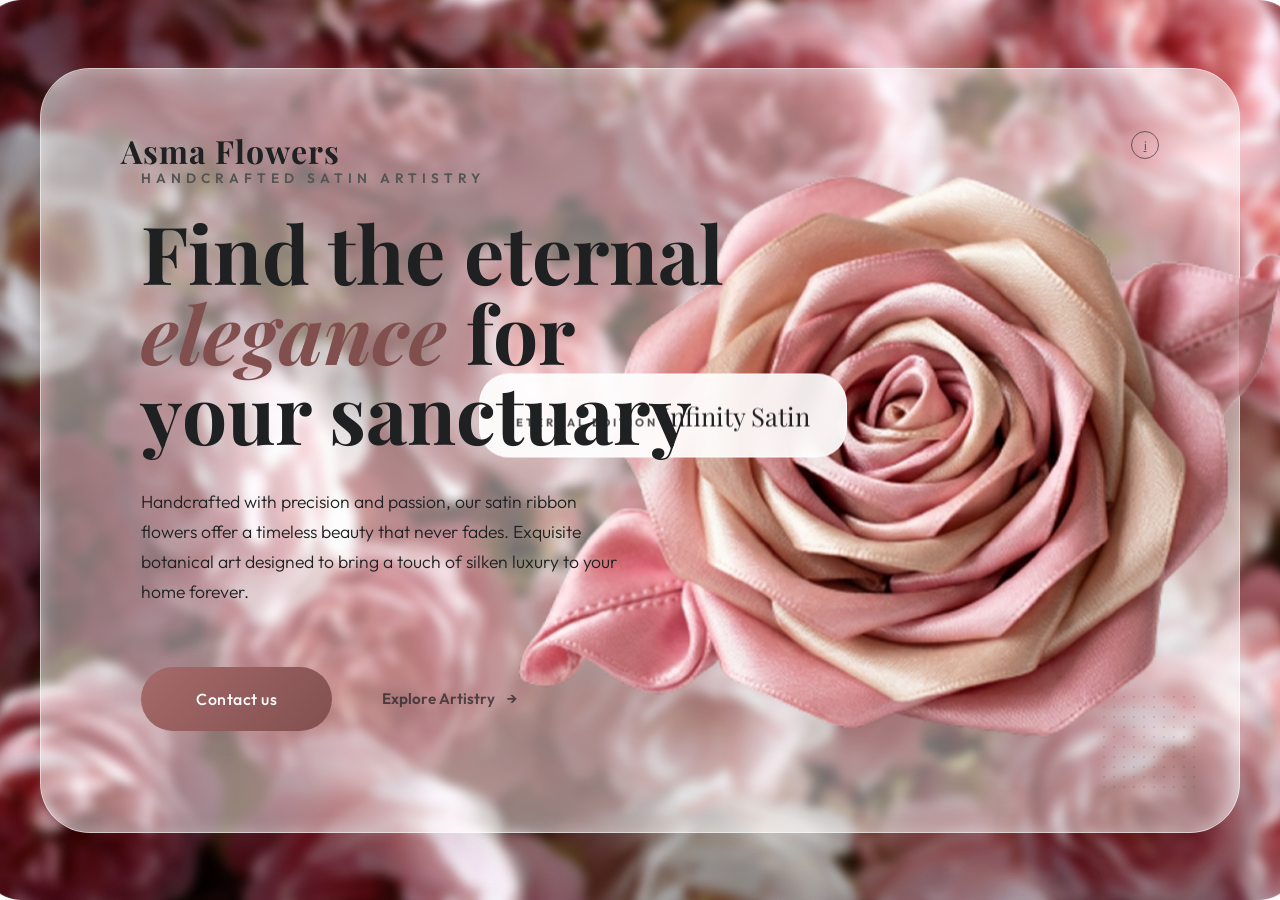
==== index.html @ a52fb3a3 "feat: initialize Asma Flowers project with custom glass-morphism UI and assets" ====
<!DOCTYPE html>
<html lang="en">
<head>
    <meta charset="UTF-8">
    <meta name="viewport" content="width=device-width, initial-scale=1.0">
    <title>Asma Flowers | Handcrafted Satin Ribbon Flowers</title>
    <meta name="description" content="Discover the art of eternal blooms. Premium, handcrafted satin ribbon flowers that bring timeless silken elegance to any space.">
    
    <!-- Fonts -->
    <link rel="preconnect" href="https://fonts.googleapis.com">
    <link rel="preconnect" href="https://fonts.gstatic.com" crossorigin>
    <link href="https://fonts.googleapis.com/css2?family=Outfit:wght@300;400;500;600&family=Playfair+Display:ital,wght@0,600;0,700;1,600;1,700&display=swap" rel="stylesheet">
    
    <style>
        :root {
            /* Sophisticated Color Palette */
            --primary-accent: #a66a6a; /* Dusty Rose */
            --primary-accent-dark: #824f4f;
            --secondary-green: #545454; /* Muted Sage */
            --text-main: #1e2022;
            --text-muted: #434547;
            --white: #ffffff;
            --glass-white: rgba(255, 255, 255, 0.45);
            --glass-border: rgba(255, 255, 255, 0.6);
            
            /* Transitions & Shadows */
            --curve: cubic-bezier(0.4, 0, 0.2, 1);
            --shadow-soft: 0 40px 100px -20px rgba(0, 0, 0, 0.12);
            --shadow-glow: 0 0 20px rgba(166, 106, 106, 0.2);
        }

        * {
            margin: 0;
            padding: 0;
            box-sizing: border-box;
        }

        body {
            font-family: 'Outfit', sans-serif;
            background: url('assets/bg.png') center/cover no-repeat fixed;
            min-height: 100vh;
            display: flex;
            justify-content: center;
            align-items: center;
            padding: 40px;
            color: var(--text-main);
            overflow: hidden;
        }

        /* Ambient Background Mesh */
        body::before {
            content: '';
            position: absolute;
            inset: 0;
            background: radial-gradient(circle at 10% 20%, rgba(166, 106, 106, 0.05) 0%, transparent 40%),
                        radial-gradient(circle at 90% 80%, rgba(125, 140, 125, 0.05) 0%, transparent 40%);
            z-index: 0;
            pointer-events: none;
        }

        .container {
            width: 100%;
            max-width: 1400px;
            z-index: 1;
        }

        /* NEW SECTIONS STYLE */
        .collections-section {
            padding: 120px 0;
            text-align: center;
        }

        .section-heading {
            font-family: 'Playfair Display', serif;
            font-size: 3.5rem;
            margin-bottom: 80px;
        }

        .collections-grid {
            display: grid;
            grid-template-columns: repeat(auto-fit, minmax(350px, 1fr));
            gap: 40px;
        }

        .collection-card {
            background: var(--glass-white);
            backdrop-filter: blur(20px);
            border-radius: 40px;
            border: 1px solid var(--glass-border);
            padding: 40px;
            transition: all 0.5s var(--curve);
            display: flex;
            flex-direction: column;
            gap: 30px;
        }

        .collection-card:hover {
            transform: translateY(-20px);
            box-shadow: var(--shadow-soft);
            background: rgba(255, 255, 255, 0.6);
        }

        .card-visual {
            height: 300px;
            background: rgba(255,255,255,0.4);
            border-radius: 30px;
            display: flex;
            align-items: center;
            justify-content: center;
            overflow: hidden;
        }

        .card-visual img {
            width: 80%;
            transition: transform 0.6s var(--curve);
        }

        .collection-card:hover .card-visual img {
            transform: scale(1.15) rotate(5deg);
        }

        .card-info h3 {
            font-family: 'Playfair Display', serif;
            font-size: 1.8rem;
            margin-bottom: 15px;
        }

        .card-info p {
            color: var(--text-muted);
            font-size: 0.95rem;
            line-height: 1.6;
            margin-bottom: 20px;
        }

        .price {
            font-weight: 600;
            color: var(--primary-accent);
            letter-spacing: 1px;
        }

        /* Footer */
        .footer-minimal {
            border-top: 1px solid var(--glass-border);
            padding: 80px 0 40px;
            text-align: center;
            margin-top: 100px;
        }

        .footer-top {
            margin-bottom: 40px;
        }

        .footer-top span {
            font-size: 2rem;
            display: block;
            margin-bottom: 15px;
        }

        .footer-top p {
            color: var(--text-muted);
            letter-spacing: 2px;
            text-transform: uppercase;
            font-size: 0.8rem;
        }

        .footer-bottom {
            font-size: 0.75rem;
            opacity: 0.5;
            letter-spacing: 1px;
        }

        /* Refined Glass Card */
        .glass-card {
            background: var(--glass-white);
            /* backdrop-filter: blur(45px) saturate(140%); */
            -webkit-backdrop-filter: blur(45px) saturate(140%);
            border-radius: 50px;
            border: 1px solid var(--glass-border);
            padding: 80px 100px;
            margin: 0 auto;
            position: relative;
            box-shadow: var(--shadow-soft);
            display: flex;
            justify-content: space-between;
            align-items: center;
            /* overflow: hidden; */
            /* width: 90vw; */
            height: 85vh;
            min-height: 700px;
        }

        /* Inner Glow */
        .glass-card::after {
            content: '';
            position: absolute;
            inset: 0;
            border-radius: inherit;
            pointer-events: none;
            box-shadow: inset 0 2px 20px rgba(255,255,255,0.4);
            z-index: 5;
        }

        /* Header elements modernized */
        .brand-name {
            position: absolute;
            top: 60px;
            left: 80px;
            font-family: 'Playfair Display', serif;
            font-weight: 700;
            font-size: 2rem;
            letter-spacing: 1px;
            color: var(--text-main);
            z-index: 10;
        }

        .info-icon {
            position: absolute;
            top: 60px;
            right: 80px;
            width: fit-content;
            height: 32px;
            display: flex;
            justify-content: flex-end;
            align-items: center;
            z-index: 10;
        }

        .info-circle {
            width: 28px;
            height: 28px;
            border: 1px solid var(--text-main);
            border-radius: 50%;
            display: flex;
            justify-content: center;
            align-items: center;
            font-size: 0.8rem;
            opacity: 0.6;
            cursor: pointer;
            transition: all 0.3s var(--curve);
        }

        .info-circle:hover {
            opacity: 1;
            background: var(--text-main);
            color: var(--white);
        }

        .content {
            max-width: 600px;
            z-index: 2;
            position: relative;
        }

        .tagline {
            color: var(--secondary-green);
            text-transform: uppercase;
            letter-spacing: 5px;
            font-weight: 600;
            font-size: 0.85rem;
            margin-bottom: 25px;
            display: block;
            opacity: 0.85;
        }

        h1 {
            font-family: 'Playfair Display', serif;
            font-size: 5rem;
            line-height: 1;
            margin-bottom: 35px;
            font-weight: 700;
            color: var(--text-main);
        }

        h1 span.italic {
            font-style: italic;
            color: var(--primary-accent-dark);
            position: relative;
        }

        .description {
            color: var(--text-main);
            font-size: 1.1rem;
            line-height: 1.7;
            margin-bottom: 60px;
            width: clamp(200px, 80%, 100%);
            font-weight: 300;
        }

        .actions {
            display: flex;
            align-items: center;
            gap: 50px;
        }

        .btn-shop {
            background: linear-gradient(135deg, var(--primary-accent), var(--primary-accent-dark));
            color: var(--white);
            padding: 22px 55px;
            border-radius: 100px;
            text-decoration: none;
            font-weight: 500;
            font-size: 1rem;
            letter-spacing: 0.5px;
            transition: all 0.5s var(--curve);
            box-shadow: 0 15px 30px rgba(166, 106, 106, 0.25);
            border: none;
        }

        .btn-shop:hover {
            transform: translateY(-5px) scale(1.02);
            box-shadow: 0 20px 40px rgba(166, 106, 106, 0.35);
        }

        .link-collections {
            text-decoration: none;
            color: var(--text-main);
            font-weight: 600;
            display: flex;
            align-items: center;
            gap: 12px;
            transition: all 0.3s var(--curve);
            font-size: 0.95rem;
            opacity: 0.7;
        }

        .link-collections::after {
            content: '→';
            transition: transform 0.3s var(--curve);
        }

        .link-collections:hover {
            opacity: 1;
        }

        .link-collections:hover::after {
            transform: translateX(8px);
        }

        /* Visuals Section Polish */
        .visuals {
            position: absolute;
            right: -10%;
            top: 50%;
            transform: translateY(-50%);
            width: 900px;
            height: 100%;
            display: flex;
            align-items: center;
            justify-content: center;
            z-index: 1;
            pointer-events: none;
        }

        .main-flower {
            width: 110%;
            max-width: 800px;
            filter: drop-shadow(0 30px 60px rgba(0,0,0,0.12));
            mix-blend-mode: multiply;
            animation: floatingFlower 12s ease-in-out infinite;
        }

        @keyframes floatingFlower {
            0%, 100% { transform: translate(0, 0) rotate(0deg) scale(1); }
            33% { transform: translate(15px, -20px) rotate(2deg) scale(1.02); }
            66% { transform: translate(-10px, 15px) rotate(-1deg) scale(0.98); }
        }

        .season-badge {
            position: absolute;
            left: 20px;
            top: 40%;
            background: rgba(255, 255, 255, 0.9);
            backdrop-filter: blur(10px);
            padding: 24px 36px;
            border-radius: 30px;
            box-shadow: 0 20px 40px rgba(0,0,0,0.06);
            text-align: center;
            z-index: 10;
            border: 1px solid rgba(255,255,255,0.8);
            animation: badgeFloat 8s ease-in-out infinite;
        }

        .badge-title {
            color: var(--secondary-green);
            text-transform: uppercase;
            font-size: 0.7rem;
            letter-spacing: 3px;
            margin-bottom: 8px;
            font-weight: 700;
        }

        .badge-type {
            font-family: 'Playfair Display', serif;
            font-size: 1.6rem;
            color: var(--text-main);
            font-weight: 400;
        }

        @keyframes badgeFloat {
            0%, 100% { transform: translateY(0) rotate(0deg); }
            50% { transform: translateY(-25px) rotate(2deg); }
        }

        /* Decorative Elements */
        .dot-pattern {
            position: absolute;
            bottom: 40px;
            right: 40px;
            width: 100px;
            height: 100px;
            background-image: radial-gradient(var(--text-main) 1px, transparent 1px);
            background-size: 10px 10px;
            opacity: 0.1;
            z-index: 0;
        }

        @media (max-width: 1200px) {
            .glass-card {
                padding: 60px;
                width: 95vw;
            }
            h1 { font-size: 4rem; }
            .visuals { width: 500px; }
        }

        @media (max-width: 992px) {
            body { overflow: auto; padding: 20px; }
            .glass-card {
                flex-direction: column;
                height: auto;
                min-height: auto;
                padding: 100px 40px 60px;
                text-align: center;
                gap: 50px;
            }
            .content {
                max-width: 100%;
                display: flex;
                flex-direction: column;
                align-items: center;
            }
            .visuals {
                position: relative;
                right: 0;
                top: 0;
                transform: none;
                width: 100%;
                height: 400px;
            }
            .main-flower { width: 100%; padding: 20px; }
            .season-badge { left: 50%; transform: translateX(-50%); top: 10%; }
            .actions { gap: 30px; }
            h1 { font-size: 3rem; }
        }
    </style>
</head>
<body>

    <div class="container">
        <main class="glass-card">
            <!-- Navigation Context -->
            <div class="brand-name">Asma Flowers</div>
            <a href="about.html" class="info-icon">
                <div class="info-circle">i</div>
            </a>

            <!-- Content Area -->
            <section class="content">
                <span class="tagline">Handcrafted Satin Artistry</span>
                <h1>Find the eternal <span class="italic">elegance</span> for your sanctuary</h1>
                <p class="description">
                    Handcrafted with precision and passion, our satin ribbon flowers offer a timeless beauty that never fades. Exquisite botanical art designed to bring a touch of silken luxury to your home forever.
                </p>
                <div class="actions">
                    <a href="#" class="btn-shop" id="contactBtn">Contact us</a>
                    <a href="collections.html" class="link-collections">Explore Artistry</a>
                </div>
            </section>

            <!-- Visual Masterpiece Area -->
            <section class="visuals">
                <div class="season-badge">
                    <span class="badge-title">Eternal Edition</span>
                    <span class="badge-type">Infinity Satin</span>
                </div>
                <img src="assets/satin_rose.png" alt="Handcrafted Satin Ribbon Rose" class="main-flower">
            </section>

            <!-- Textures -->
            <div class="dot-pattern"></div>
    <!-- Contact Modal -->
    <div id="contactModal" class="modal-overlay">
        <div class="modal-card">
            <div class="social-grid">
                <a href="#" class="social-item">
                    <div class="icon-box">
                        <svg width="24" height="24" viewBox="0 0 24 24" fill="none" stroke="currentColor" stroke-width="2" stroke-linecap="round" stroke-linejoin="round"><rect x="2" y="2" width="20" height="20" rx="5" ry="5"></rect><path d="M16 11.37A4 4 0 1 1 12.63 8 4 4 0 0 1 16 11.37z"></path><line x1="17.5" y1="6.5" x2="17.51" y2="6.5"></line></svg>
                    </div>
                    <span>INSTAGRAM</span>
                </a>
                <a href="#" class="social-item">
                    <div class="icon-box">
                        <svg width="24" height="24" viewBox="0 0 24 24" fill="none" stroke="currentColor" stroke-width="2" stroke-linecap="round" stroke-linejoin="round"><path d="M18 2h-3a5 5 0 0 0-5 5v3H7v4h3v8h4v-8h3l1-4h-4V7a1 1 0 0 1 1-1h3z"></path></svg>
                    </div>
                    <span>FACEBOOK</span>
                </a>
                <a href="#" class="social-item">
                    <div class="icon-box">
                        <svg width="24" height="24" viewBox="0 0 24 24" fill="none" stroke="currentColor" stroke-width="2" stroke-linecap="round" stroke-linejoin="round"><path d="M9 12a4 4 0 1 0 4 4V4a5 5 0 0 0 5 5"></path></svg>
                    </div>
                    <span>TIKTOK</span>
                </a>
                <a href="#" class="social-item">
                    <div class="icon-box">
                        <svg width="24" height="24" viewBox="0 0 24 24" fill="none" stroke="currentColor" stroke-width="2" stroke-linecap="round" stroke-linejoin="round"><path d="M22 16.92v3a2 2 0 0 1-2.18 2 19.79 19.79 0 0 1-8.63-3.07 19.5 19.5 0 0 1-6-6 19.79 19.79 0 0 1-3.07-8.67A2 2 0 0 1 4.11 2h3a2 2 0 0 1 2 1.72 12.84 12.84 0 0 0 .7 2.81 2 2 0 0 1-.45 2.11L8.09 9.91a16 16 0 0 0 6 6l1.27-1.27a2 2 0 0 1 2.11-.45 12.84 12.84 0 0 0 2.81.7A2 2 0 0 1 22 16.92z"></path></svg>
                    </div>
                    <span>WHATSAPP</span>
                </a>
            </div>
            <button id="closeModal" class="close-btn">&times; Fermer la fenêtre</button>
        </div>
    </div>

    <!-- Modal Styling -->
    <style>
        .modal-overlay {
            position: fixed;
            inset: 0;
            background: rgba(0, 0, 0, 0.2);
            backdrop-filter: blur(15px);
            z-index: 2000;
            display: flex;
            justify-content: center;
            align-items: center;
            opacity: 0;
            pointer-events: none;
            transition: opacity 0.5s var(--curve);
        }

        .modal-overlay.active {
            opacity: 1;
            pointer-events: auto;
        }

        .modal-card {
            background: var(--glass-white);
            backdrop-filter: blur(45px) saturate(140%);
            border: 1px solid var(--glass-border);
            border-radius: 60px;
            padding: 80px;
            width: 90%;
            max-width: 800px;
            box-shadow: var(--shadow-soft);
            display: flex;
            flex-direction: column;
            align-items: center;
            gap: 50px;
            transform: perspective(1000px);
        }

        .social-grid {
            display: grid;
            grid-template-columns: repeat(2, 1fr);
            gap: 30px;
            width: 100%;
        }

        .social-item {
            background: rgba(255, 255, 255, 0.4);
            border: 1px solid rgba(255, 255, 255, 0.3);
            border-radius: 40px;
            padding: 50px 30px;
            text-decoration: none;
            color: var(--text-main);
            display: flex;
            flex-direction: column;
            align-items: center;
            gap: 20px;
            transition: all 0.3s var(--curve);
        }

        .social-item:hover {
            background: var(--white);
            transform: translateY(-8px);
            box-shadow: 0 15px 30px rgba(0,0,0,0.05);
        }

        .icon-box {
            width: 60px;
            height: 60px;
            background: rgba(255,255,255,0.6);
            border-radius: 50%;
            display: flex;
            justify-content: center;
            align-items: center;
            color: var(--primary-accent);
        }

        .social-item span {
            font-weight: 700;
            letter-spacing: 1px;
            font-size: 0.8rem;
        }

        .close-btn {
            background: none;
            border: none;
            color: var(--text-muted);
            font-size: 1rem;
            cursor: pointer;
            opacity: 0.7;
            transition: opacity 0.3s;
            display: flex;
            align-items: center;
            gap: 10px;
        }

        .close-btn:hover {
            opacity: 1;
        }

        @media (max-width: 768px) {
            .modal-card { padding: 40px; border-radius: 40px; }
            .social-grid { grid-template-columns: 1fr; }
            .social-item { padding: 30px; }
        }
    </style>

    <script>
        document.addEventListener('DOMContentLoaded', () => {
            const card = document.querySelector('.glass-card');
            const flower = document.querySelector('.main-flower');
            const modal = document.getElementById('contactModal');
            const modalCard = document.querySelector('.modal-card');
            const openBtn = document.getElementById('contactBtn');
            const closeBtn = document.getElementById('closeModal');
            
            // Subtle Cursor Parallax
            document.addEventListener('mousemove', (e) => {
                const x = (window.innerWidth / 2 - e.pageX) / 80;
                const y = (window.innerHeight / 2 - e.pageY) / 80;
                
                if (!modal.classList.contains('active')) {
                    card.style.transform = `perspective(1000px) rotateY(${x}deg) rotateX(${y}deg)`;
                    flower.style.transform = `translate(${-x * 2}px, ${-y * 2}px)`;
                } else {
                    // Parallax for the Modal Card
                    modalCard.style.transform = `perspective(1000px) rotateY(${x}deg) rotateX(${y}deg) translateZ(50px)`;
                }
            });

            // Modal Controls
            openBtn.addEventListener('click', (e) => {
                e.preventDefault();
                modal.classList.add('active');
            });

            closeBtn.addEventListener('click', () => {
                modal.classList.remove('active');
            });

            // Close on overlay click
            modal.addEventListener('click', (e) => {
                if (e.target === modal) modal.classList.remove('active');
            });

            // Smooth entrance animations
            const elements = [
                document.querySelector('.brand-name'),
                document.querySelector('.tagline'),
                document.querySelector('h1'),
                document.querySelector('.description'),
                document.querySelector('.actions'),
                document.querySelector('.season-badge')
            ];

            elements.forEach((el, index) => {
                if (el) {
                    el.style.opacity = '0';
                    el.style.transform = 'translateY(20px)';
                    el.style.transition = `all 0.8s cubic-bezier(0.4, 0, 0.2, 1) ${index * 0.1}s`;
                    
                    setTimeout(() => {
                        el.style.opacity = '1';
                        el.style.transform = 'translateY(0)';
                    }, 100);
                }
            });
        });
    </script>
</body>
</html>
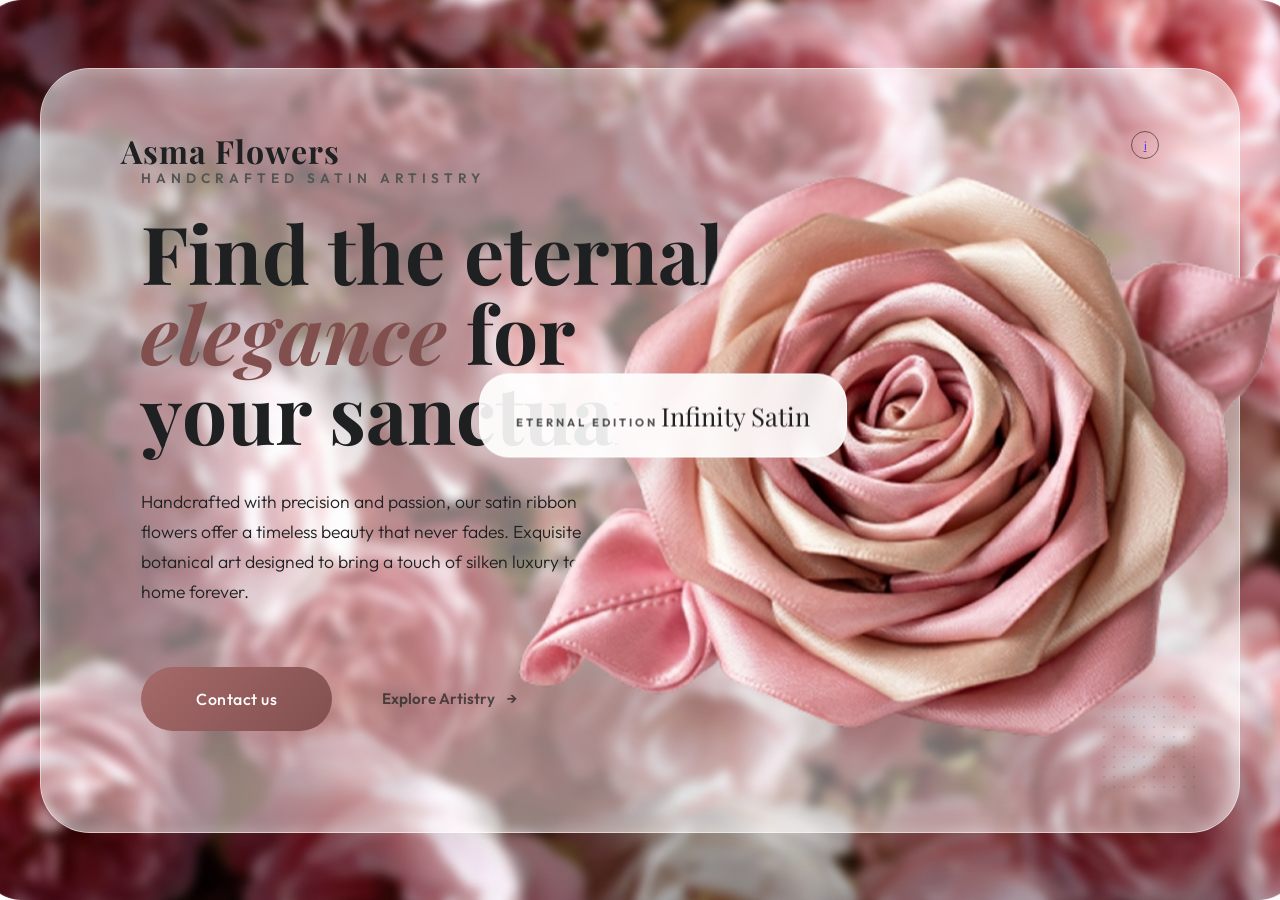
==== commit a1dc5289: "logic and style changes" ====
--- a/index.html
+++ b/index.html
@@ -5,6 +5,7 @@
     <meta name="viewport" content="width=device-width, initial-scale=1.0">
     <title>Asma Flowers | Handcrafted Satin Ribbon Flowers</title>
     <meta name="description" content="Discover the art of eternal blooms. Premium, handcrafted satin ribbon flowers that bring timeless silken elegance to any space.">
+    <link rel="icon" href="assets/favicon.ico" type="image/x-icon">
     
     <!-- Fonts -->
     <link rel="preconnect" href="https://fonts.googleapis.com">
@@ -172,8 +173,8 @@
         /* Refined Glass Card */
         .glass-card {
             background: var(--glass-white);
-            /* backdrop-filter: blur(45px) saturate(140%); */
-            -webkit-backdrop-filter: blur(45px) saturate(140%);
+            /* backdrop-filter: blur(5px) saturate(140%); */
+            -webkit-backdrop-filter: blur(5px) saturate(140%);
             border-radius: 50px;
             border: 1px solid var(--glass-border);
             padding: 80px 100px;
@@ -347,7 +348,7 @@
             display: flex;
             align-items: center;
             justify-content: center;
-            z-index: 1;
+            z-index: 100;
             pointer-events: none;
         }
 
@@ -483,7 +484,7 @@
                     <span class="badge-title">Eternal Edition</span>
                     <span class="badge-type">Infinity Satin</span>
                 </div>
-                <img src="assets/satin_rose.png" alt="Handcrafted Satin Ribbon Rose" class="main-flower">
+                <img src="assets/hero.png" alt="Handcrafted Satin Ribbon Rose" class="main-flower">
             </section>
 
             <!-- Textures -->
@@ -492,25 +493,25 @@
     <div id="contactModal" class="modal-overlay">
         <div class="modal-card">
             <div class="social-grid">
-                <a href="#" class="social-item">
+                <a href="#" target="_blank" id="link-instagram" class="social-item">
                     <div class="icon-box">
                         <svg width="24" height="24" viewBox="0 0 24 24" fill="none" stroke="currentColor" stroke-width="2" stroke-linecap="round" stroke-linejoin="round"><rect x="2" y="2" width="20" height="20" rx="5" ry="5"></rect><path d="M16 11.37A4 4 0 1 1 12.63 8 4 4 0 0 1 16 11.37z"></path><line x1="17.5" y1="6.5" x2="17.51" y2="6.5"></line></svg>
                     </div>
                     <span>INSTAGRAM</span>
                 </a>
-                <a href="#" class="social-item">
+                <a href="#" target="_blank" id="link-facebook" class="social-item">
                     <div class="icon-box">
                         <svg width="24" height="24" viewBox="0 0 24 24" fill="none" stroke="currentColor" stroke-width="2" stroke-linecap="round" stroke-linejoin="round"><path d="M18 2h-3a5 5 0 0 0-5 5v3H7v4h3v8h4v-8h3l1-4h-4V7a1 1 0 0 1 1-1h3z"></path></svg>
                     </div>
                     <span>FACEBOOK</span>
                 </a>
-                <a href="#" class="social-item">
+                <a href="#" target="_blank" id="link-tiktok" class="social-item">
                     <div class="icon-box">
                         <svg width="24" height="24" viewBox="0 0 24 24" fill="none" stroke="currentColor" stroke-width="2" stroke-linecap="round" stroke-linejoin="round"><path d="M9 12a4 4 0 1 0 4 4V4a5 5 0 0 0 5 5"></path></svg>
                     </div>
                     <span>TIKTOK</span>
                 </a>
-                <a href="#" class="social-item">
+                <a href="#" target="_blank" id="link-whatsapp" class="social-item">
                     <div class="icon-box">
                         <svg width="24" height="24" viewBox="0 0 24 24" fill="none" stroke="currentColor" stroke-width="2" stroke-linecap="round" stroke-linejoin="round"><path d="M22 16.92v3a2 2 0 0 1-2.18 2 19.79 19.79 0 0 1-8.63-3.07 19.5 19.5 0 0 1-6-6 19.79 19.79 0 0 1-3.07-8.67A2 2 0 0 1 4.11 2h3a2 2 0 0 1 2 1.72 12.84 12.84 0 0 0 .7 2.81 2 2 0 0 1-.45 2.11L8.09 9.91a16 16 0 0 0 6 6l1.27-1.27a2 2 0 0 1 2.11-.45 12.84 12.84 0 0 0 2.81.7A2 2 0 0 1 22 16.92z"></path></svg>
                     </div>
@@ -652,6 +653,22 @@
             // Modal Controls
             openBtn.addEventListener('click', (e) => {
                 e.preventDefault();
+                
+                // Update Social Links from LocalStorage
+                const socials = JSON.parse(localStorage.getItem('asmaFlowersSocials')) || {
+                    instagram: '#', facebook: '#', tiktok: '#', whatsapp: '213696004501'
+                };
+
+                const igLink = document.getElementById('link-instagram');
+                const fbLink = document.getElementById('link-facebook');
+                const ttLink = document.getElementById('link-tiktok');
+                const waLink = document.getElementById('link-whatsapp');
+
+                if (igLink) igLink.href = socials.instagram === 'Not set' ? '#' : socials.instagram;
+                if (fbLink) fbLink.href = socials.facebook === 'Not set' ? '#' : socials.facebook;
+                if (ttLink) ttLink.href = socials.tiktok === 'Not set' ? '#' : socials.tiktok;
+                if (waLink) waLink.href = socials.whatsapp === 'Not set' ? '#' : `https://wa.me/${socials.whatsapp}`;
+
                 modal.classList.add('active');
             });
 
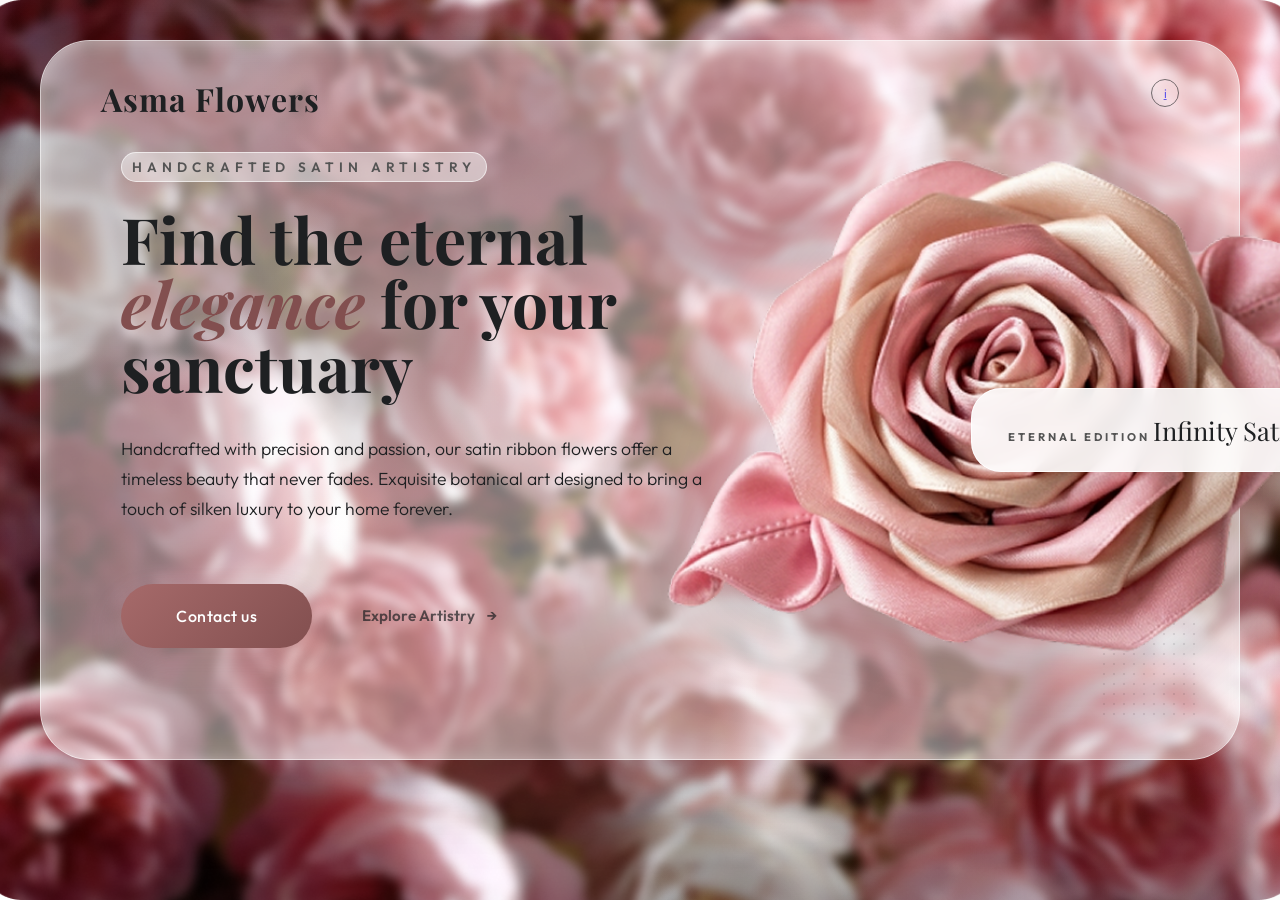
==== commit 3cb4c6af: "testing again" ====
--- a/index.html
+++ b/index.html
@@ -12,451 +12,10 @@
     <link rel="preconnect" href="https://fonts.gstatic.com" crossorigin>
     <link href="https://fonts.googleapis.com/css2?family=Outfit:wght@300;400;500;600&family=Playfair+Display:ital,wght@0,600;0,700;1,600;1,700&display=swap" rel="stylesheet">
     
-    <style>
-        :root {
-            /* Sophisticated Color Palette */
-            --primary-accent: #a66a6a; /* Dusty Rose */
-            --primary-accent-dark: #824f4f;
-            --secondary-green: #545454; /* Muted Sage */
-            --text-main: #1e2022;
-            --text-muted: #434547;
-            --white: #ffffff;
-            --glass-white: rgba(255, 255, 255, 0.45);
-            --glass-border: rgba(255, 255, 255, 0.6);
-            
-            /* Transitions & Shadows */
-            --curve: cubic-bezier(0.4, 0, 0.2, 1);
-            --shadow-soft: 0 40px 100px -20px rgba(0, 0, 0, 0.12);
-            --shadow-glow: 0 0 20px rgba(166, 106, 106, 0.2);
-        }
-
-        * {
-            margin: 0;
-            padding: 0;
-            box-sizing: border-box;
-        }
-
-        body {
-            font-family: 'Outfit', sans-serif;
-            background: url('assets/bg.png') center/cover no-repeat fixed;
-            min-height: 100vh;
-            display: flex;
-            justify-content: center;
-            align-items: center;
-            padding: 40px;
-            color: var(--text-main);
-            overflow: hidden;
-        }
-
-        /* Ambient Background Mesh */
-        body::before {
-            content: '';
-            position: absolute;
-            inset: 0;
-            background: radial-gradient(circle at 10% 20%, rgba(166, 106, 106, 0.05) 0%, transparent 40%),
-                        radial-gradient(circle at 90% 80%, rgba(125, 140, 125, 0.05) 0%, transparent 40%);
-            z-index: 0;
-            pointer-events: none;
-        }
-
-        .container {
-            width: 100%;
-            max-width: 1400px;
-            z-index: 1;
-        }
-
-        /* NEW SECTIONS STYLE */
-        .collections-section {
-            padding: 120px 0;
-            text-align: center;
-        }
-
-        .section-heading {
-            font-family: 'Playfair Display', serif;
-            font-size: 3.5rem;
-            margin-bottom: 80px;
-        }
-
-        .collections-grid {
-            display: grid;
-            grid-template-columns: repeat(auto-fit, minmax(350px, 1fr));
-            gap: 40px;
-        }
-
-        .collection-card {
-            background: var(--glass-white);
-            backdrop-filter: blur(20px);
-            border-radius: 40px;
-            border: 1px solid var(--glass-border);
-            padding: 40px;
-            transition: all 0.5s var(--curve);
-            display: flex;
-            flex-direction: column;
-            gap: 30px;
-        }
-
-        .collection-card:hover {
-            transform: translateY(-20px);
-            box-shadow: var(--shadow-soft);
-            background: rgba(255, 255, 255, 0.6);
-        }
-
-        .card-visual {
-            height: 300px;
-            background: rgba(255,255,255,0.4);
-            border-radius: 30px;
-            display: flex;
-            align-items: center;
-            justify-content: center;
-            overflow: hidden;
-        }
-
-        .card-visual img {
-            width: 80%;
-            transition: transform 0.6s var(--curve);
-        }
-
-        .collection-card:hover .card-visual img {
-            transform: scale(1.15) rotate(5deg);
-        }
-
-        .card-info h3 {
-            font-family: 'Playfair Display', serif;
-            font-size: 1.8rem;
-            margin-bottom: 15px;
-        }
-
-        .card-info p {
-            color: var(--text-muted);
-            font-size: 0.95rem;
-            line-height: 1.6;
-            margin-bottom: 20px;
-        }
-
-        .price {
-            font-weight: 600;
-            color: var(--primary-accent);
-            letter-spacing: 1px;
-        }
-
-        /* Footer */
-        .footer-minimal {
-            border-top: 1px solid var(--glass-border);
-            padding: 80px 0 40px;
-            text-align: center;
-            margin-top: 100px;
-        }
-
-        .footer-top {
-            margin-bottom: 40px;
-        }
-
-        .footer-top span {
-            font-size: 2rem;
-            display: block;
-            margin-bottom: 15px;
-        }
-
-        .footer-top p {
-            color: var(--text-muted);
-            letter-spacing: 2px;
-            text-transform: uppercase;
-            font-size: 0.8rem;
-        }
-
-        .footer-bottom {
-            font-size: 0.75rem;
-            opacity: 0.5;
-            letter-spacing: 1px;
-        }
-
-        /* Refined Glass Card */
-        .glass-card {
-            background: var(--glass-white);
-            /* backdrop-filter: blur(5px) saturate(140%); */
-            -webkit-backdrop-filter: blur(5px) saturate(140%);
-            border-radius: 50px;
-            border: 1px solid var(--glass-border);
-            padding: 80px 100px;
-            margin: 0 auto;
-            position: relative;
-            box-shadow: var(--shadow-soft);
-            display: flex;
-            justify-content: space-between;
-            align-items: center;
-            /* overflow: hidden; */
-            /* width: 90vw; */
-            height: 85vh;
-            min-height: 700px;
-        }
-
-        /* Inner Glow */
-        .glass-card::after {
-            content: '';
-            position: absolute;
-            inset: 0;
-            border-radius: inherit;
-            pointer-events: none;
-            box-shadow: inset 0 2px 20px rgba(255,255,255,0.4);
-            z-index: 5;
-        }
-
-        /* Header elements modernized */
-        .brand-name {
-            position: absolute;
-            top: 60px;
-            left: 80px;
-            font-family: 'Playfair Display', serif;
-            font-weight: 700;
-            font-size: 2rem;
-            letter-spacing: 1px;
-            color: var(--text-main);
-            z-index: 10;
-        }
-
-        .info-icon {
-            position: absolute;
-            top: 60px;
-            right: 80px;
-            width: fit-content;
-            height: 32px;
-            display: flex;
-            justify-content: flex-end;
-            align-items: center;
-            z-index: 10;
-        }
-
-        .info-circle {
-            width: 28px;
-            height: 28px;
-            border: 1px solid var(--text-main);
-            border-radius: 50%;
-            display: flex;
-            justify-content: center;
-            align-items: center;
-            font-size: 0.8rem;
-            opacity: 0.6;
-            cursor: pointer;
-            transition: all 0.3s var(--curve);
-        }
-
-        .info-circle:hover {
-            opacity: 1;
-            background: var(--text-main);
-            color: var(--white);
-        }
-
-        .content {
-            max-width: 600px;
-            z-index: 2;
-            position: relative;
-        }
-
-        .tagline {
-            color: var(--secondary-green);
-            text-transform: uppercase;
-            letter-spacing: 5px;
-            font-weight: 600;
-            font-size: 0.85rem;
-            margin-bottom: 25px;
-            display: block;
-            opacity: 0.85;
-        }
-
-        h1 {
-            font-family: 'Playfair Display', serif;
-            font-size: 5rem;
-            line-height: 1;
-            margin-bottom: 35px;
-            font-weight: 700;
-            color: var(--text-main);
-        }
-
-        h1 span.italic {
-            font-style: italic;
-            color: var(--primary-accent-dark);
-            position: relative;
-        }
-
-        .description {
-            color: var(--text-main);
-            font-size: 1.1rem;
-            line-height: 1.7;
-            margin-bottom: 60px;
-            width: clamp(200px, 80%, 100%);
-            font-weight: 300;
-        }
-
-        .actions {
-            display: flex;
-            align-items: center;
-            gap: 50px;
-        }
-
-        .btn-shop {
-            background: linear-gradient(135deg, var(--primary-accent), var(--primary-accent-dark));
-            color: var(--white);
-            padding: 22px 55px;
-            border-radius: 100px;
-            text-decoration: none;
-            font-weight: 500;
-            font-size: 1rem;
-            letter-spacing: 0.5px;
-            transition: all 0.5s var(--curve);
-            box-shadow: 0 15px 30px rgba(166, 106, 106, 0.25);
-            border: none;
-        }
-
-        .btn-shop:hover {
-            transform: translateY(-5px) scale(1.02);
-            box-shadow: 0 20px 40px rgba(166, 106, 106, 0.35);
-        }
-
-        .link-collections {
-            text-decoration: none;
-            color: var(--text-main);
-            font-weight: 600;
-            display: flex;
-            align-items: center;
-            gap: 12px;
-            transition: all 0.3s var(--curve);
-            font-size: 0.95rem;
-            opacity: 0.7;
-        }
-
-        .link-collections::after {
-            content: '→';
-            transition: transform 0.3s var(--curve);
-        }
-
-        .link-collections:hover {
-            opacity: 1;
-        }
-
-        .link-collections:hover::after {
-            transform: translateX(8px);
-        }
-
-        /* Visuals Section Polish */
-        .visuals {
-            position: absolute;
-            right: -10%;
-            top: 50%;
-            transform: translateY(-50%);
-            width: 900px;
-            height: 100%;
-            display: flex;
-            align-items: center;
-            justify-content: center;
-            z-index: 100;
-            pointer-events: none;
-        }
-
-        .main-flower {
-            width: 110%;
-            max-width: 800px;
-            filter: drop-shadow(0 30px 60px rgba(0,0,0,0.12));
-            mix-blend-mode: multiply;
-            animation: floatingFlower 12s ease-in-out infinite;
-        }
-
-        @keyframes floatingFlower {
-            0%, 100% { transform: translate(0, 0) rotate(0deg) scale(1); }
-            33% { transform: translate(15px, -20px) rotate(2deg) scale(1.02); }
-            66% { transform: translate(-10px, 15px) rotate(-1deg) scale(0.98); }
-        }
-
-        .season-badge {
-            position: absolute;
-            left: 20px;
-            top: 40%;
-            background: rgba(255, 255, 255, 0.9);
-            backdrop-filter: blur(10px);
-            padding: 24px 36px;
-            border-radius: 30px;
-            box-shadow: 0 20px 40px rgba(0,0,0,0.06);
-            text-align: center;
-            z-index: 10;
-            border: 1px solid rgba(255,255,255,0.8);
-            animation: badgeFloat 8s ease-in-out infinite;
-        }
-
-        .badge-title {
-            color: var(--secondary-green);
-            text-transform: uppercase;
-            font-size: 0.7rem;
-            letter-spacing: 3px;
-            margin-bottom: 8px;
-            font-weight: 700;
-        }
-
-        .badge-type {
-            font-family: 'Playfair Display', serif;
-            font-size: 1.6rem;
-            color: var(--text-main);
-            font-weight: 400;
-        }
-
-        @keyframes badgeFloat {
-            0%, 100% { transform: translateY(0) rotate(0deg); }
-            50% { transform: translateY(-25px) rotate(2deg); }
-        }
-
-        /* Decorative Elements */
-        .dot-pattern {
-            position: absolute;
-            bottom: 40px;
-            right: 40px;
-            width: 100px;
-            height: 100px;
-            background-image: radial-gradient(var(--text-main) 1px, transparent 1px);
-            background-size: 10px 10px;
-            opacity: 0.1;
-            z-index: 0;
-        }
-
-        @media (max-width: 1200px) {
-            .glass-card {
-                padding: 60px;
-                width: 95vw;
-            }
-            h1 { font-size: 4rem; }
-            .visuals { width: 500px; }
-        }
-
-        @media (max-width: 992px) {
-            body { overflow: auto; padding: 20px; }
-            .glass-card {
-                flex-direction: column;
-                height: auto;
-                min-height: auto;
-                padding: 100px 40px 60px;
-                text-align: center;
-                gap: 50px;
-            }
-            .content {
-                max-width: 100%;
-                display: flex;
-                flex-direction: column;
-                align-items: center;
-            }
-            .visuals {
-                position: relative;
-                right: 0;
-                top: 0;
-                transform: none;
-                width: 100%;
-                height: 400px;
-            }
-            .main-flower { width: 100%; padding: 20px; }
-            .season-badge { left: 50%; transform: translateX(-50%); top: 10%; }
-            .actions { gap: 30px; }
-            h1 { font-size: 3rem; }
-        }
-    </style>
+    <link rel="stylesheet" href="css/main.css">
 </head>
 <body>
-
+    <div class="bg-layer"></div>
     <div class="container">
         <main class="glass-card">
             <!-- Navigation Context -->
@@ -523,187 +82,7 @@
     </div>
 
     <!-- Modal Styling -->
-    <style>
-        .modal-overlay {
-            position: fixed;
-            inset: 0;
-            background: rgba(0, 0, 0, 0.2);
-            backdrop-filter: blur(15px);
-            z-index: 2000;
-            display: flex;
-            justify-content: center;
-            align-items: center;
-            opacity: 0;
-            pointer-events: none;
-            transition: opacity 0.5s var(--curve);
-        }
 
-        .modal-overlay.active {
-            opacity: 1;
-            pointer-events: auto;
-        }
-
-        .modal-card {
-            background: var(--glass-white);
-            backdrop-filter: blur(45px) saturate(140%);
-            border: 1px solid var(--glass-border);
-            border-radius: 60px;
-            padding: 80px;
-            width: 90%;
-            max-width: 800px;
-            box-shadow: var(--shadow-soft);
-            display: flex;
-            flex-direction: column;
-            align-items: center;
-            gap: 50px;
-            transform: perspective(1000px);
-        }
-
-        .social-grid {
-            display: grid;
-            grid-template-columns: repeat(2, 1fr);
-            gap: 30px;
-            width: 100%;
-        }
-
-        .social-item {
-            background: rgba(255, 255, 255, 0.4);
-            border: 1px solid rgba(255, 255, 255, 0.3);
-            border-radius: 40px;
-            padding: 50px 30px;
-            text-decoration: none;
-            color: var(--text-main);
-            display: flex;
-            flex-direction: column;
-            align-items: center;
-            gap: 20px;
-            transition: all 0.3s var(--curve);
-        }
-
-        .social-item:hover {
-            background: var(--white);
-            transform: translateY(-8px);
-            box-shadow: 0 15px 30px rgba(0,0,0,0.05);
-        }
-
-        .icon-box {
-            width: 60px;
-            height: 60px;
-            background: rgba(255,255,255,0.6);
-            border-radius: 50%;
-            display: flex;
-            justify-content: center;
-            align-items: center;
-            color: var(--primary-accent);
-        }
-
-        .social-item span {
-            font-weight: 700;
-            letter-spacing: 1px;
-            font-size: 0.8rem;
-        }
-
-        .close-btn {
-            background: none;
-            border: none;
-            color: var(--text-muted);
-            font-size: 1rem;
-            cursor: pointer;
-            opacity: 0.7;
-            transition: opacity 0.3s;
-            display: flex;
-            align-items: center;
-            gap: 10px;
-        }
-
-        .close-btn:hover {
-            opacity: 1;
-        }
-
-        @media (max-width: 768px) {
-            .modal-card { padding: 40px; border-radius: 40px; }
-            .social-grid { grid-template-columns: 1fr; }
-            .social-item { padding: 30px; }
-        }
-    </style>
-
-    <script>
-        document.addEventListener('DOMContentLoaded', () => {
-            const card = document.querySelector('.glass-card');
-            const flower = document.querySelector('.main-flower');
-            const modal = document.getElementById('contactModal');
-            const modalCard = document.querySelector('.modal-card');
-            const openBtn = document.getElementById('contactBtn');
-            const closeBtn = document.getElementById('closeModal');
-            
-            // Subtle Cursor Parallax
-            document.addEventListener('mousemove', (e) => {
-                const x = (window.innerWidth / 2 - e.pageX) / 80;
-                const y = (window.innerHeight / 2 - e.pageY) / 80;
-                
-                if (!modal.classList.contains('active')) {
-                    card.style.transform = `perspective(1000px) rotateY(${x}deg) rotateX(${y}deg)`;
-                    flower.style.transform = `translate(${-x * 2}px, ${-y * 2}px)`;
-                } else {
-                    // Parallax for the Modal Card
-                    modalCard.style.transform = `perspective(1000px) rotateY(${x}deg) rotateX(${y}deg) translateZ(50px)`;
-                }
-            });
-
-            // Modal Controls
-            openBtn.addEventListener('click', (e) => {
-                e.preventDefault();
-                
-                // Update Social Links from LocalStorage
-                const socials = JSON.parse(localStorage.getItem('asmaFlowersSocials')) || {
-                    instagram: '#', facebook: '#', tiktok: '#', whatsapp: '213696004501'
-                };
-
-                const igLink = document.getElementById('link-instagram');
-                const fbLink = document.getElementById('link-facebook');
-                const ttLink = document.getElementById('link-tiktok');
-                const waLink = document.getElementById('link-whatsapp');
-
-                if (igLink) igLink.href = socials.instagram === 'Not set' ? '#' : socials.instagram;
-                if (fbLink) fbLink.href = socials.facebook === 'Not set' ? '#' : socials.facebook;
-                if (ttLink) ttLink.href = socials.tiktok === 'Not set' ? '#' : socials.tiktok;
-                if (waLink) waLink.href = socials.whatsapp === 'Not set' ? '#' : `https://wa.me/${socials.whatsapp}`;
-
-                modal.classList.add('active');
-            });
-
-            closeBtn.addEventListener('click', () => {
-                modal.classList.remove('active');
-            });
-
-            // Close on overlay click
-            modal.addEventListener('click', (e) => {
-                if (e.target === modal) modal.classList.remove('active');
-            });
-
-            // Smooth entrance animations
-            const elements = [
-                document.querySelector('.brand-name'),
-                document.querySelector('.tagline'),
-                document.querySelector('h1'),
-                document.querySelector('.description'),
-                document.querySelector('.actions'),
-                document.querySelector('.season-badge')
-            ];
-
-            elements.forEach((el, index) => {
-                if (el) {
-                    el.style.opacity = '0';
-                    el.style.transform = 'translateY(20px)';
-                    el.style.transition = `all 0.8s cubic-bezier(0.4, 0, 0.2, 1) ${index * 0.1}s`;
-                    
-                    setTimeout(() => {
-                        el.style.opacity = '1';
-                        el.style.transform = 'translateY(0)';
-                    }, 100);
-                }
-            });
-        });
-    </script>
+    <script src="js/main.js"></script>
 </body>
 </html>
--- a/css/main.css
+++ b/css/main.css
@@ -0,0 +1,608 @@
+:root {
+    /* Sophisticated Color Palette */
+    --primary-accent: #a66a6a; /* Dusty Rose */
+    --primary-accent-dark: #824f4f;
+    --secondary-green: #545454; /* Muted Sage */
+    --text-main: #1e2022;
+    --text-muted: #434547;
+    --white: #ffffff;
+    --glass-white: rgba(255, 255, 255, 0.45);
+    --glass-border: rgba(255, 255, 255, 0.6);
+    
+    /* Transitions & Shadows */
+    --curve: cubic-bezier(0.4, 0, 0.2, 1);
+    --shadow-soft: 0 40px 100px -20px rgba(0, 0, 0, 0.12);
+    --shadow-glow: 0 0 20px rgba(166, 106, 106, 0.2);
+}
+
+* {
+    margin: 0;
+    padding: 0;
+    box-sizing: border-box;
+}
+
+body {
+    font-family: 'Outfit', sans-serif;
+    color: var(--text-main);
+    overflow-x: hidden;
+    padding: 40px;
+    min-height: unset;
+    display: block;
+}
+
+.bg-layer {
+    position: fixed;
+    inset: 0;
+    background: url('../assets/bg.png') center/cover no-repeat;
+    z-index: -1;
+}
+
+/* Ambient Background Mesh */
+body::before {
+    content: '';
+    position: absolute;
+    inset: 0;
+    background: radial-gradient(circle at 10% 20%, rgba(166, 106, 106, 0.05) 0%, transparent 40%),
+                radial-gradient(circle at 90% 80%, rgba(125, 140, 125, 0.05) 0%, transparent 40%);
+    z-index: 0;
+    pointer-events: none;
+}
+
+.container {
+    width: 100%;
+    max-width: 1400px;
+    z-index: 1;
+}
+
+/* NEW SECTIONS STYLE */
+.collections-section {
+    padding: 120px 0;
+    text-align: center;
+}
+
+.section-heading {
+    font-family: 'Playfair Display', serif;
+    font-size: 3.5rem;
+    margin-bottom: 80px;
+}
+
+.collections-grid {
+    display: grid;
+    grid-template-columns: repeat(auto-fit, minmax(350px, 1fr));
+    gap: 40px;
+}
+
+.collection-card {
+    background: var(--glass-white);
+    backdrop-filter: blur(20px);
+    border-radius: 40px;
+    border: 1px solid var(--glass-border);
+    padding: 40px;
+    transition: all 0.5s var(--curve);
+    display: flex;
+    flex-direction: column;
+    gap: 30px;
+}
+
+.collection-card:hover {
+    transform: translateY(-20px);
+    box-shadow: var(--shadow-soft);
+    background: rgba(255, 255, 255, 0.6);
+}
+
+.card-visual {
+    height: 300px;
+    background: rgba(255,255,255,0.4);
+    border-radius: 30px;
+    display: flex;
+    align-items: center;
+    justify-content: center;
+    overflow: hidden;
+}
+
+.card-visual img {
+    width: 80%;
+    transition: transform 0.6s var(--curve);
+}
+
+.collection-card:hover .card-visual img {
+    transform: scale(1.15) rotate(5deg);
+}
+
+.card-info h3 {
+    font-family: 'Playfair Display', serif;
+    font-size: 1.8rem;
+    margin-bottom: 15px;
+}
+
+.card-info p {
+    color: var(--text-muted);
+    font-size: 0.95rem;
+    line-height: 1.6;
+    margin-bottom: 20px;
+}
+
+.price {
+    font-weight: 600;
+    color: var(--primary-accent);
+    letter-spacing: 1px;
+}
+
+/* Footer */
+.footer-minimal {
+    border-top: 1px solid var(--glass-border);
+    padding: 80px 0 40px;
+    text-align: center;
+    margin-top: 100px;
+}
+
+.footer-top {
+    margin-bottom: 40px;
+}
+
+.footer-top span {
+    font-size: 2rem;
+    display: block;
+    margin-bottom: 15px;
+}
+
+.footer-top p {
+    color: var(--text-muted);
+    letter-spacing: 2px;
+    text-transform: uppercase;
+    font-size: 0.8rem;
+}
+
+.footer-bottom {
+    font-size: 0.75rem;
+    opacity: 0.5;
+    letter-spacing: 1px;
+}
+
+/* Refined Glass Card */
+.glass-card {
+    background: var(--glass-white);
+    /* backdrop-filter: blur(5px) saturate(140%); */
+    /* -webkit-backdrop-filter: blur(5px) saturate(140%); */
+    border-radius: 50px;
+    border: 1px solid var(--glass-border);
+    padding: 80px 100px;
+    margin: 0 auto;
+    position: relative;
+    box-shadow: var(--shadow-soft);
+    display: flex;
+    justify-content: space-between;
+    align-items: center;
+    /* overflow: hidden; */
+    /* width: 90vw; */
+    height: 85vh;
+    min-height: 700px;
+}
+
+/* Inner Glow */
+.glass-card::after {
+    content: '';
+    position: absolute;
+    inset: 0;
+    border-radius: inherit;
+    pointer-events: none;
+    box-shadow: inset 0 2px 20px rgba(255,255,255,0.4);
+    z-index: 5;
+}
+
+/* Header elements modernized */
+.brand-name {
+    position: absolute;
+    top: 5%;
+    left: 5%;
+    font-family: 'Playfair Display', serif;
+    font-weight: 700;
+    font-size: 2rem;
+    letter-spacing: 1px;
+    color: var(--text-main);
+    z-index: 10;
+}
+
+.info-icon {
+    position: absolute;
+    top: 5%;
+    right: 5%;
+    width: fit-content;
+    height: 32px;
+    display: flex;
+    justify-content: flex-end;
+    align-items: center;
+    z-index: 10;
+}
+
+.info-circle {
+    width: 28px;
+    height: 28px;
+    border: 1px solid var(--text-main);
+    border-radius: 50%;
+    display: flex;
+    justify-content: center;
+    align-items: center;
+    font-size: 0.8rem;
+    opacity: 0.6;
+    cursor: pointer;
+    transition: all 0.3s var(--curve);
+}
+
+.info-circle:hover {
+    opacity: 1;
+    background: var(--text-main);
+    color: var(--white);
+}
+
+.content {
+    max-width: 600px;
+    z-index: 2;
+    position: relative;
+}
+
+.tagline {
+    width: fit-content;
+    border: 1px solid var(--glass-border);
+    padding: 5px 10px;
+    border-radius: 15px;
+    background: var(--glass-white);
+    color: var(--secondary-green);
+    text-transform: uppercase;
+    letter-spacing: 5px;
+    font-weight: 600;
+    font-size: 0.85rem;
+    margin-bottom: 25px;
+    display: block;
+    opacity: 0.85;
+}
+
+h1 {
+    font-family: 'Playfair Display', serif;
+    font-size: 5rem;
+    line-height: 1;
+    margin-bottom: 35px;
+    font-weight: 700;
+    color: var(--text-main);
+}
+
+h1 span.italic {
+    font-style: italic;
+    color: var(--primary-accent-dark);
+    position: relative;
+}
+
+.description {
+    color: var(--text-main);
+    font-size: 1.1rem;
+    line-height: 1.7;
+    margin-bottom: 60px;
+    /* width: clamp(200px, 80%, 100%); */
+    font-weight: 300;
+}
+
+.actions {
+    display: flex;
+    align-items: center;
+    gap: 50px;
+}
+
+.btn-shop {
+    background: linear-gradient(135deg, var(--primary-accent), var(--primary-accent-dark));
+    color: var(--white);
+    padding: 22px 55px;
+    border-radius: 100px;
+    text-decoration: none;
+    font-weight: 500;
+    font-size: 1rem;
+    letter-spacing: 0.5px;
+    transition: all 0.5s var(--curve);
+    box-shadow: 0 15px 30px rgba(166, 106, 106, 0.25);
+    border: none;
+}
+
+.btn-shop:hover {
+    transform: translateY(-5px) scale(1.02);
+    box-shadow: 0 20px 40px rgba(166, 106, 106, 0.35);
+}
+
+.link-collections {
+    text-decoration: none;
+    color: var(--text-main);
+    font-weight: 600;
+    display: flex;
+    align-items: center;
+    gap: 12px;
+    transition: all 0.3s var(--curve);
+    font-size: 0.95rem;
+    opacity: 0.7;
+}
+
+.link-collections::after {
+    content: '→';
+    transition: transform 0.3s var(--curve);
+}
+
+.link-collections:hover {
+    opacity: 1;
+}
+
+.link-collections:hover::after {
+    transform: translateX(8px);
+}
+
+/* Visuals Section Polish */
+.visuals {
+    position: absolute;
+    right: -10%;
+    top: 50%;
+    transform: translateY(-50%);
+    width: 900px;
+    height: 100%;
+    display: flex;
+    align-items: center;
+    justify-content: center;
+    z-index: 100;
+    pointer-events: none;
+}
+
+.main-flower {
+    width: 110%;
+    max-width: 800px;
+    filter: drop-shadow(0 30px 60px rgba(0,0,0,0.12));
+    mix-blend-mode: multiply;
+    animation: floatingFlower 12s ease-in-out infinite;
+}
+
+@keyframes floatingFlower {
+    0%, 100% { transform: translate(0, 0) rotate(0deg) scale(1); }
+    33% { transform: translate(15px, -20px) rotate(2deg) scale(1.02); }
+    66% { transform: translate(-10px, 15px) rotate(-1deg) scale(0.98); }
+}
+
+.season-badge {
+    position: absolute;
+    right: 20px;
+    bottom: 40%;
+    background: rgba(255, 255, 255, 0.9);
+    backdrop-filter: blur(10px);
+    padding: 24px 36px;
+    border-radius: 30px;
+    box-shadow: 0 20px 40px rgba(0,0,0,0.06);
+    text-align: center;
+    z-index: 10;
+    border: 1px solid rgba(255,255,255,0.8);
+    animation: badgeFloat 8s ease-in-out infinite;
+}
+
+.badge-title {
+    color: var(--secondary-green);
+    text-transform: uppercase;
+    font-size: 0.7rem;
+    letter-spacing: 3px;
+    margin-bottom: 8px;
+    font-weight: 700;
+}
+
+.badge-type {
+    font-family: 'Playfair Display', serif;
+    font-size: 1.6rem;
+    color: var(--text-main);
+    font-weight: 400;
+}
+
+@keyframes badgeFloat {
+    0%, 100% { transform: translateY(0) rotate(0deg); }
+    50% { transform: translateY(-25px) rotate(2deg); }
+}
+
+/* Decorative Elements */
+.dot-pattern {
+    position: absolute;
+    bottom: 40px;
+    right: 40px;
+    width: 100px;
+    height: 100px;
+    background-image: radial-gradient(var(--text-main) 1px, transparent 1px);
+    background-size: 10px 10px;
+    opacity: 0.1;
+    z-index: 0;
+}
+
+/* Modal Styling */
+.modal-overlay {
+    position: fixed;
+    inset: 0;
+    background: rgba(0, 0, 0, 0.2);
+    backdrop-filter: blur(15px);
+    z-index: 2000;
+    display: flex;
+    justify-content: center;
+    align-items: center;
+    opacity: 0;
+    pointer-events: none;
+    transition: opacity 0.5s var(--curve);
+}
+
+.modal-overlay.active {
+    opacity: 1;
+    pointer-events: auto;
+}
+
+.modal-card {
+    background: var(--glass-white);
+    backdrop-filter: blur(45px) saturate(140%);
+    border: 1px solid var(--glass-border);
+    border-radius: 60px;
+    padding: 80px;
+    width: 90%;
+    max-width: 800px;
+    box-shadow: var(--shadow-soft);
+    display: flex;
+    flex-direction: column;
+    align-items: center;
+    gap: 50px;
+    transform: perspective(1000px);
+}
+
+.social-grid {
+    display: grid;
+    grid-template-columns: repeat(2, 1fr);
+    gap: 30px;
+    width: 100%;
+}
+
+.social-item {
+    background: rgba(255, 255, 255, 0.4);
+    border: 1px solid rgba(255, 255, 255, 0.3);
+    border-radius: 40px;
+    padding: 50px 30px;
+    text-decoration: none;
+    color: var(--text-main);
+    display: flex;
+    flex-direction: column;
+    align-items: center;
+    gap: 20px;
+    transition: all 0.3s var(--curve);
+}
+
+.social-item:hover {
+    background: var(--white);
+    transform: translateY(-8px);
+    box-shadow: 0 15px 30px rgba(0,0,0,0.05);
+}
+
+.icon-box {
+    width: 60px;
+    height: 60px;
+    background: rgba(255,255,255,0.6);
+    border-radius: 50%;
+    display: flex;
+    justify-content: center;
+    align-items: center;
+    color: var(--primary-accent);
+}
+
+.social-item span {
+    font-weight: 700;
+    letter-spacing: 1px;
+    font-size: 0.8rem;
+}
+
+.close-btn {
+    background: none;
+    border: none;
+    color: var(--text-muted);
+    font-size: 1rem;
+    cursor: pointer;
+    opacity: 0.7;
+    transition: opacity 0.3s;
+    display: flex;
+    align-items: center;
+    gap: 10px;
+}
+
+.close-btn:hover { opacity: 1; }
+
+.social-item { padding: 30px; }
+
+/* --- RESPONSIVE OVERHAUL --- */
+
+/* 4K Super Screens */
+@media (min-width: 2560px) {
+    .glass-card { padding: 120px 150px; }
+    h1 { font-size: 7rem; }
+    .description { font-size: 1.5rem; }
+    .btn-shop { padding: 30px 80px; font-size: 1.3rem; }
+    .season-badge { padding: 40px 60px; }
+    .badge-type { font-size: 2.2rem; }
+}
+
+/* Detailed Laptop */
+@media (max-width: 1440px) {
+    .glass-card { padding: 60px 80px; height: 80vh; }
+    h1 { font-size: 4rem; }
+    .visuals { width: 700px; }
+}
+
+/* Tablet */
+@media (max-width: 1024px) {
+    .glass-card { 
+        padding: 50px; 
+        flex-direction: column; 
+        height: auto; 
+        text-align: center;
+        gap: 40px;
+        min-height: fit-content;
+    }
+    .content { 
+        max-width: 100%;
+        padding-top: 0;
+        display: flex;
+        flex-direction: column;
+        margin-top: 5%;
+        justify-content: center;
+        align-items: center;
+    }
+    h1 { font-size: 3.5rem; }
+    .visuals { display: none; }
+    .main-flower { width: 60%; }
+    .collections-grid { grid-template-columns: repeat(2, 1fr); }
+    .season-badge { position: relative; right: 0; bottom: 0; margin-top: 20px; display: inline-block; }
+    .actions { justify-content: center; }
+}
+
+/* Mobile Large (Phablets) */
+@media (max-width: 768px) {
+    body { overflow-y: auto; padding: 20px; }
+    .glass-card { padding: 40px 30px; border-radius: 40px; }
+    .content { margin-top: 10%; } 
+    .tagline { font-size: 0.6rem; letter-spacing: 3px; } 
+    h1 { font-size: 2.8rem; }
+    .description { font-size: 1rem; width: 100%; }
+    .actions { flex-direction: column; gap: 20px; }
+    .btn-shop { width: 100%; text-align: center; padding: 18px; min-height: 48px; }
+    .collections-grid { grid-template-columns: 1fr; }
+    .modal-card { padding: 40px 20px; } 
+}
+
+/* Standard Mobile */
+@media (max-width: 425px) {
+    h1 { font-size: 2.2rem; }
+    .glass-card { padding: 30px 20px; }
+    .brand-name { left: 30px; top: 40px; font-size: 1.5rem; }
+    .info-circle { width: 20px; height: 20px; }
+    .info-icon { right: 30px; top: 40px; }
+    .content { margin-top: 20%; }  
+    .main-flower { width: 80%; }
+    .social-grid {
+        grid-template-columns: repeat(2, minmax(100px, 1fr));
+        gap: 10px;
+    }
+    .social-item { padding: 15px; }
+    .social-item span { font-size: 0.6rem; }
+    .close-btn { font-size: 0.8rem; }
+}
+
+/* Small Mobile */
+@media (max-width: 375px) {
+    .brand-name { left: 25px; top: 25px; font-size: 1.2rem;}
+    .info-icon { top: 25px; right: 25px; }
+    .info-circle { width: 17px; height: 17px; }
+    .content { margin-top: 15%; } 
+    .tagline { font-size: 0.5rem; letter-spacing: 3px; }
+    h1 { font-size: 2rem; }
+    .description { font-size: 0.9rem; } 
+}
+
+/* Tiny Mobile */
+@media (max-width: 320px) {
+    .brand-name { left: 20px; top: 20px; font-size: 1.2rem;}
+    .info-icon { top: 20px; right: 20px; }
+    .info-circle { width: 15px; height: 15px; } 
+    .tagline { font-size: 0.4rem;}
+    h1 { font-size: 1.8rem; }
+    .glass-card { padding: 20px 15px; } 
+    .btn-shop { font-size: 0.7rem; height: 35px; }
+    .link-collections { font-size: 0.7rem; }
+}
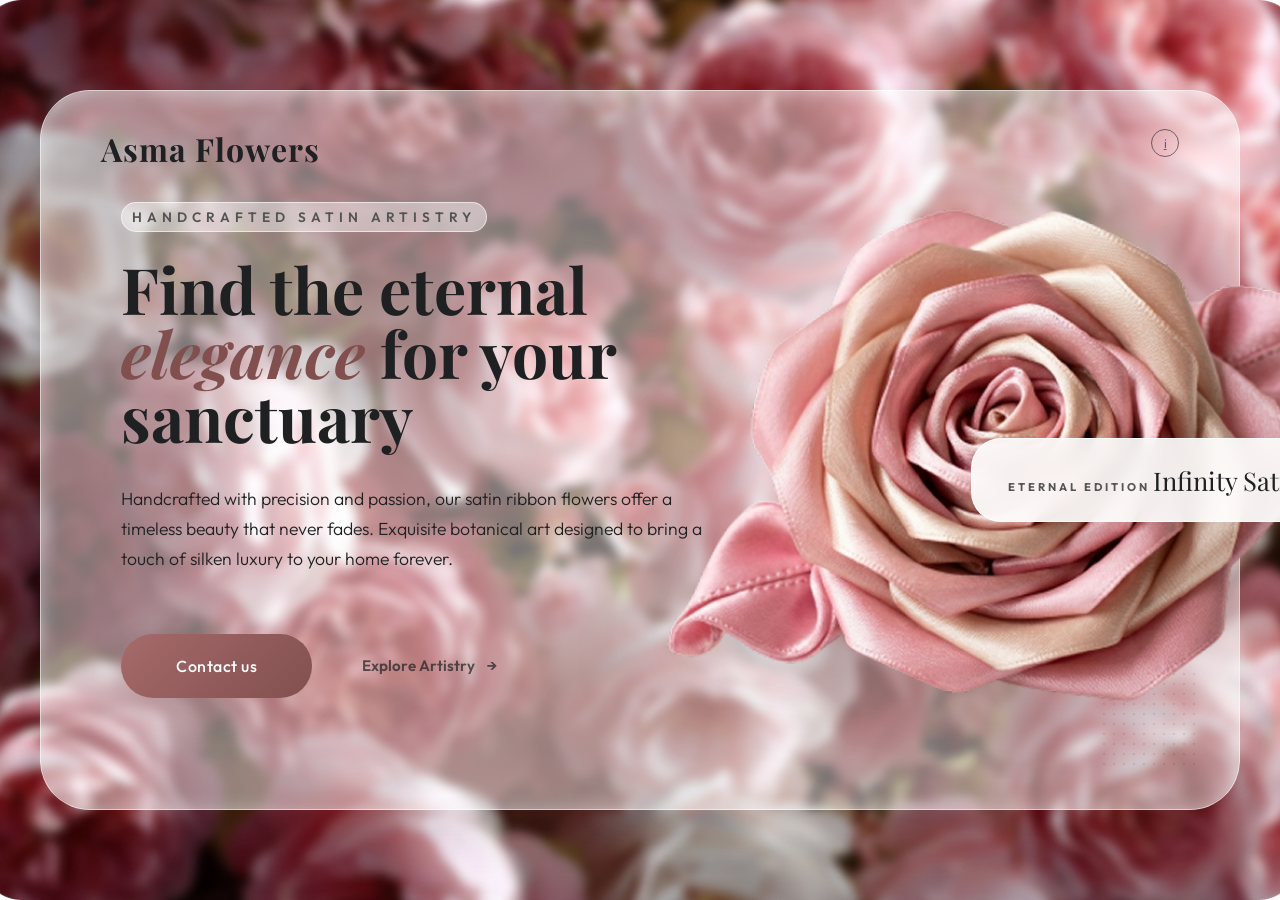
==== commit ba3b81ad: "testing" ====
--- a/index.html
+++ b/index.html
@@ -15,7 +15,7 @@
     <link rel="stylesheet" href="css/main.css">
 </head>
 <body>
-    <div class="bg-layer"></div>
+    
     <div class="container">
         <main class="glass-card">
             <!-- Navigation Context -->
--- a/css/main.css
+++ b/css/main.css
@@ -21,20 +21,23 @@
     box-sizing: border-box;
 }
 
+html {
+    background-image: url('../assets/bg.png');
+    background-size: cover;
+    background-position: center;
+    background-repeat: no-repeat;
+    background-attachment: fixed;
+}
+
 body {
     font-family: 'Outfit', sans-serif;
+    min-height: 100vh;
+    display: flex;
+    justify-content: center;
+    align-items: center;
+    padding: 40px;
     color: var(--text-main);
-    overflow-x: hidden;
-    padding: 40px;
-    min-height: unset;
-    display: block;
-}
-
-.bg-layer {
-    position: fixed;
-    inset: 0;
-    background: url('../assets/bg.png') center/cover no-repeat;
-    z-index: -1;
+    overflow: hidden;
 }
 
 /* Ambient Background Mesh */
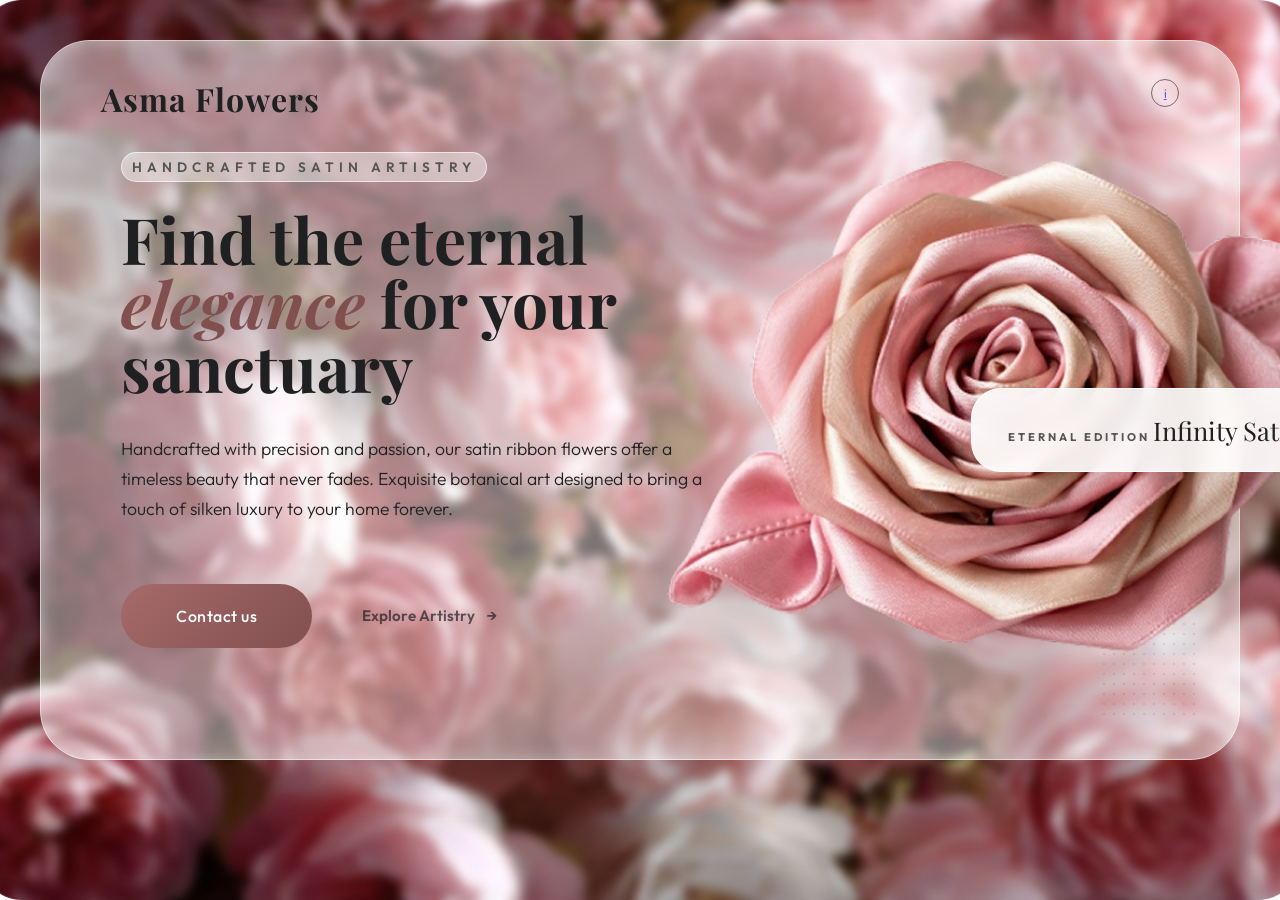
==== commit 1d8ca657: "testing 4th" ====
--- a/index.html
+++ b/index.html
@@ -2,7 +2,7 @@
 <html lang="en">
 <head>
     <meta charset="UTF-8">
-    <meta name="viewport" content="width=device-width, initial-scale=1.0">
+    <meta name="viewport" content="width=device-width, initial-scale=1.0, viewport-fit=cover">
     <title>Asma Flowers | Handcrafted Satin Ribbon Flowers</title>
     <meta name="description" content="Discover the art of eternal blooms. Premium, handcrafted satin ribbon flowers that bring timeless silken elegance to any space.">
     <link rel="icon" href="assets/favicon.ico" type="image/x-icon">
--- a/css/main.css
+++ b/css/main.css
@@ -32,12 +32,13 @@
 body {
     font-family: 'Outfit', sans-serif;
     min-height: 100vh;
+    min-height: -webkit-fill-available;
     display: flex;
     justify-content: center;
     align-items: center;
     padding: 40px;
     color: var(--text-main);
-    overflow: hidden;
+    overflow: hidden; 
 }
 
 /* Ambient Background Mesh */
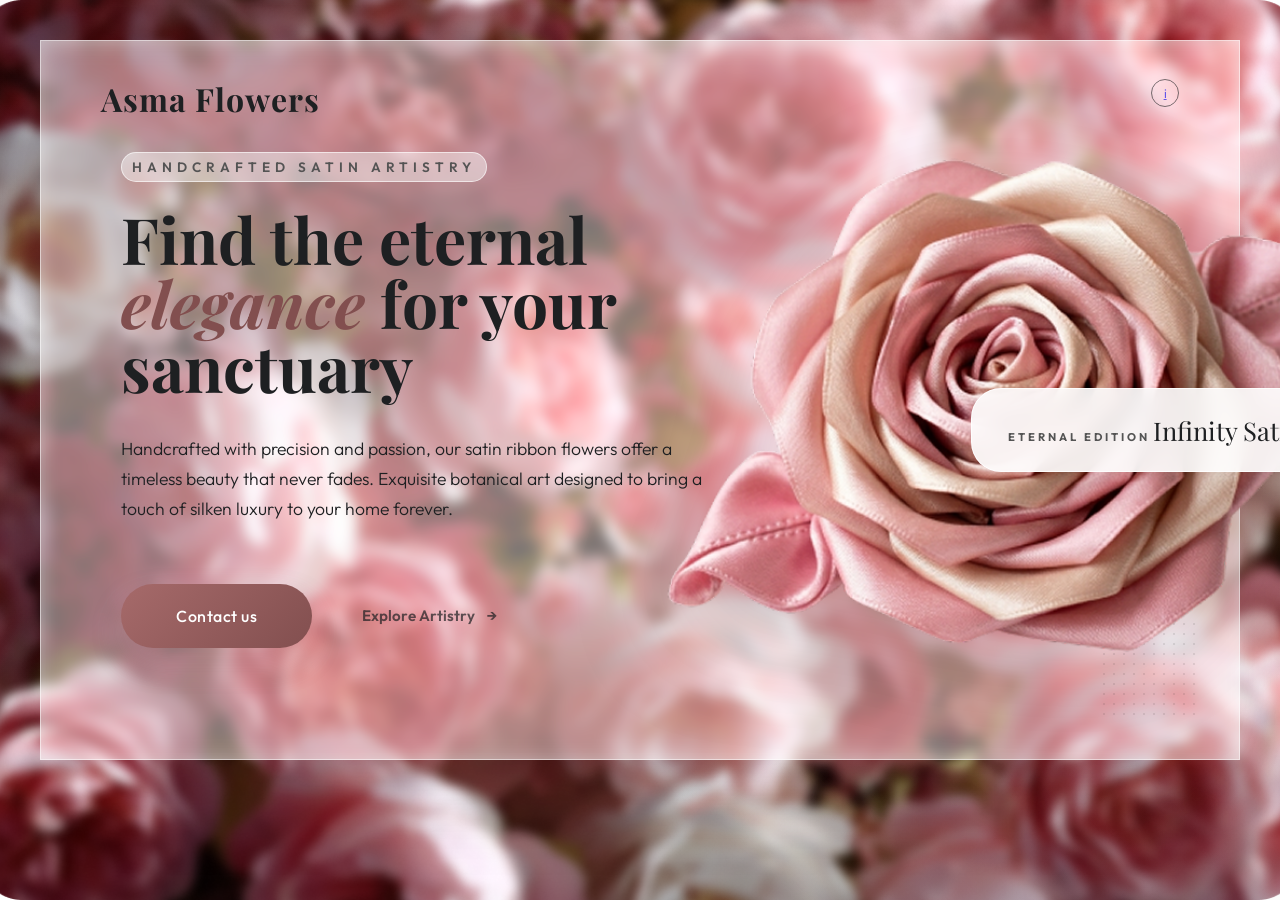
==== commit b0db5077: "feat: add Open Graph meta tags and implement main CSS styling for site branding and layout" ====
--- a/index.html
+++ b/index.html
@@ -5,6 +5,21 @@
     <meta name="viewport" content="width=device-width, initial-scale=1.0, viewport-fit=cover">
     <title>Asma Flowers | Handcrafted Satin Ribbon Flowers</title>
     <meta name="description" content="Discover the art of eternal blooms. Premium, handcrafted satin ribbon flowers that bring timeless silken elegance to any space.">
+    
+    <!-- Open Graph / Facebook -->
+    <meta property="og:type" content="website">
+    <meta property="og:url" content="https://asma-flowers.vercel.app/">
+    <meta property="og:title" content="Asma Flowers | Handcrafted Satin Ribbon Flowers">
+    <meta property="og:description" content="Premium, handcrafted satin ribbon flowers that bring timeless silken elegance to any space.">
+    <meta property="og:image" content="assets/store-logo.png">
+
+    <!-- Twitter -->
+    <meta property="twitter:card" content="summary_large_image">
+    <meta property="twitter:url" content="https://asma-flowers.vercel.app/">
+    <meta property="twitter:title" content="Asma Flowers | Handcrafted Satin Ribbon Flowers">
+    <meta property="twitter:description" content="Premium, handcrafted satin ribbon flowers that bring timeless silken elegance to any space.">
+    <meta property="twitter:image" content="assets/store-logo.png">
+
     <link rel="icon" href="assets/favicon.ico" type="image/x-icon">
     
     <!-- Fonts -->
--- a/css/main.css
+++ b/css/main.css
@@ -166,7 +166,7 @@
 /* Refined Glass Card */
 .glass-card {
     background: var(--glass-white);
-    /* backdrop-filter: blur(5px) saturate(140%); */
+    backdrop-filter: blur(5px) saturate(140%);how to set up my website so that the "Asma flowers" logo appears as the preview image when i share the link.
     /* -webkit-backdrop-filter: blur(5px) saturate(140%); */
     border-radius: 50px;
     border: 1px solid var(--glass-border);
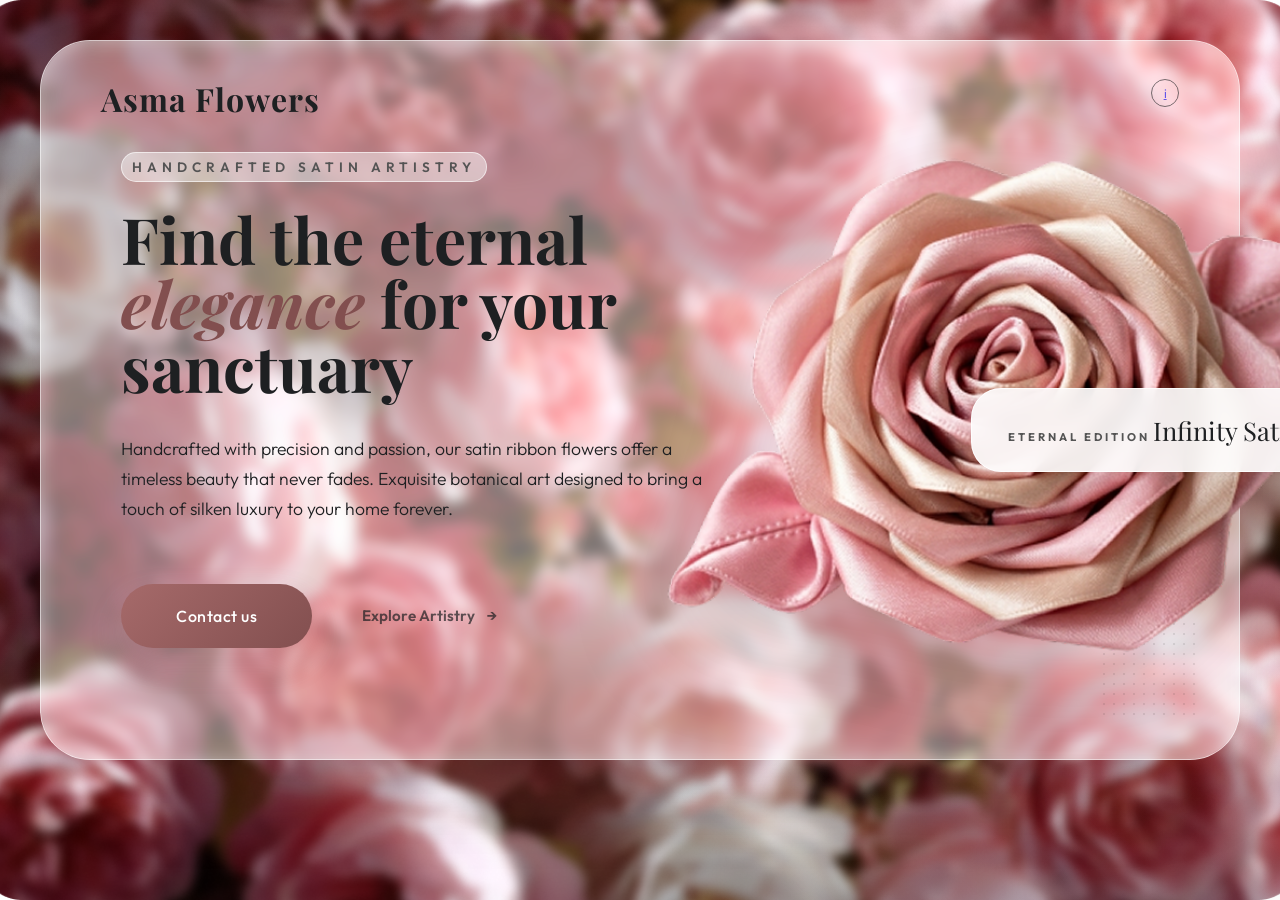
==== commit 33876d1c: "removed a plain text from the css" ====
--- a/index.html
+++ b/index.html
@@ -8,14 +8,14 @@
     
     <!-- Open Graph / Facebook -->
     <meta property="og:type" content="website">
-    <meta property="og:url" content="https://asma-flowers.vercel.app/">
+    <meta property="og:url" content="https://asma-flowers.vercel.app">
     <meta property="og:title" content="Asma Flowers | Handcrafted Satin Ribbon Flowers">
     <meta property="og:description" content="Premium, handcrafted satin ribbon flowers that bring timeless silken elegance to any space.">
     <meta property="og:image" content="assets/store-logo.png">
 
     <!-- Twitter -->
     <meta property="twitter:card" content="summary_large_image">
-    <meta property="twitter:url" content="https://asma-flowers.vercel.app/">
+    <meta property="twitter:url" content="https://asma-flowers.vercel.app">
     <meta property="twitter:title" content="Asma Flowers | Handcrafted Satin Ribbon Flowers">
     <meta property="twitter:description" content="Premium, handcrafted satin ribbon flowers that bring timeless silken elegance to any space.">
     <meta property="twitter:image" content="assets/store-logo.png">
--- a/css/main.css
+++ b/css/main.css
@@ -166,7 +166,7 @@
 /* Refined Glass Card */
 .glass-card {
     background: var(--glass-white);
-    backdrop-filter: blur(5px) saturate(140%);how to set up my website so that the "Asma flowers" logo appears as the preview image when i share the link.
+    backdrop-filter: blur(5px) saturate(140%);
     /* -webkit-backdrop-filter: blur(5px) saturate(140%); */
     border-radius: 50px;
     border: 1px solid var(--glass-border);
